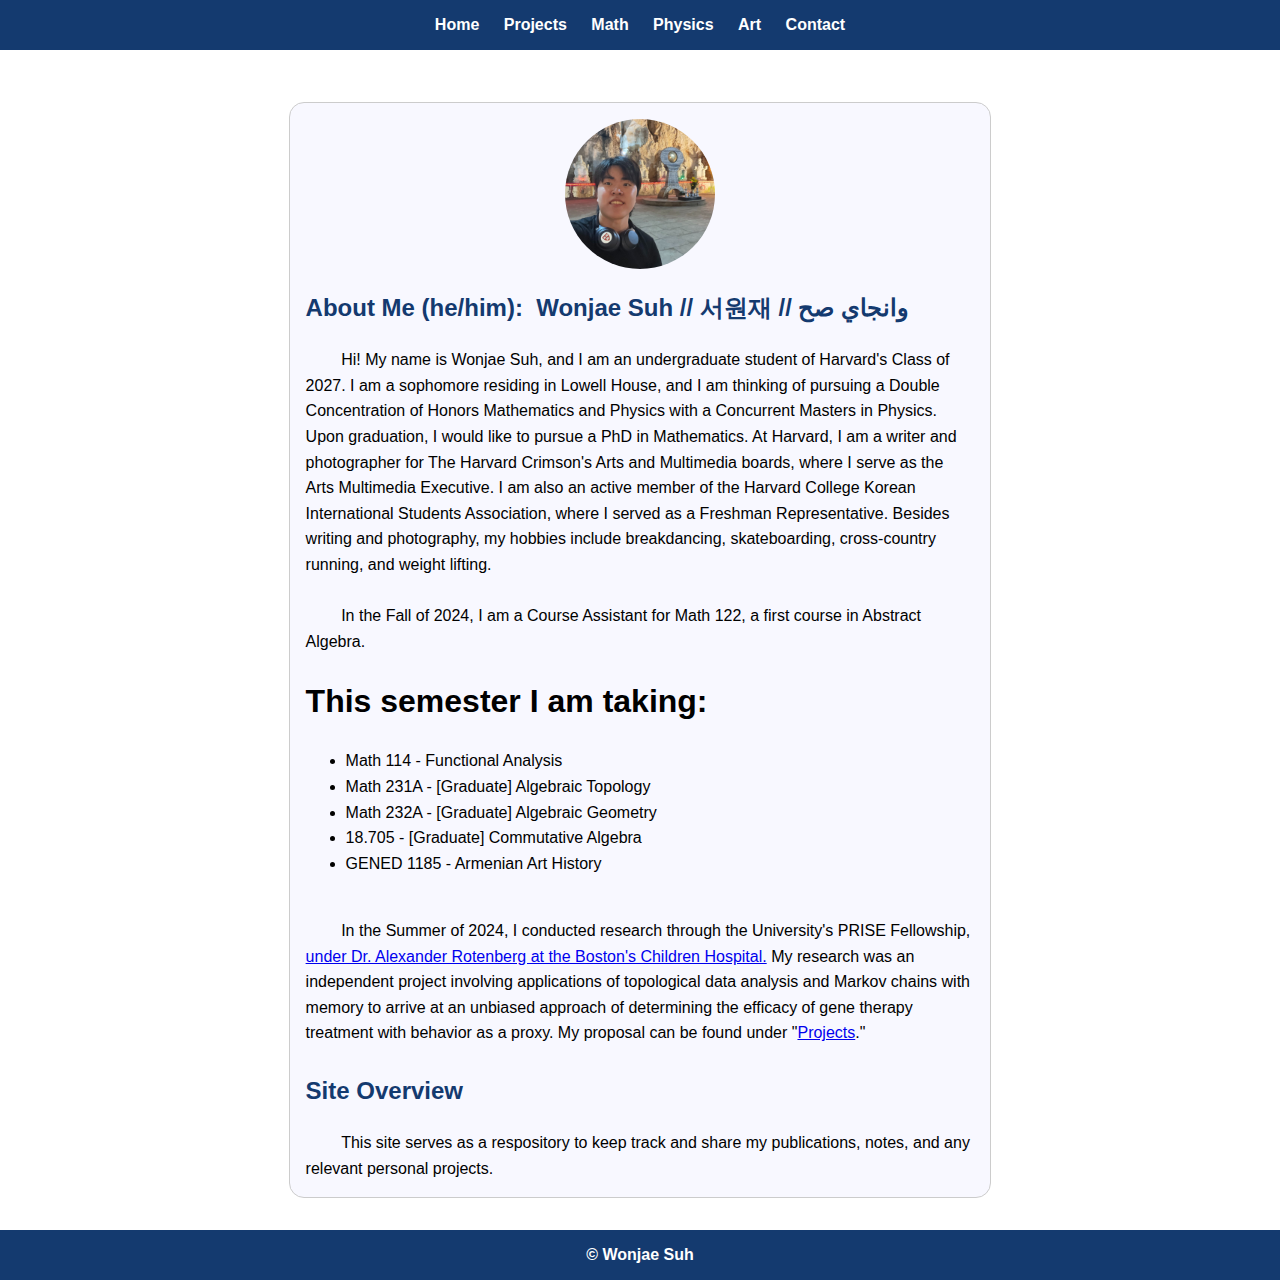
==== index.html @ 4ed15e9d "asdf" ====
<!DOCTYPE html>
<html lang="en">
<head>
    <meta charset="UTF-8">
    <meta name="viewport" content="width=device-width, initial-scale=1.0">
    <title>Your Personal Website</title>
    <link rel="stylesheet" href="style.css">
</head>
<body>
    <header>
        <nav>
            <ul>
                <li><a href="index.html">Home</a></li>
                <!-- <li><a href="about.html">About</a></li> -->
                <li><a href="projects.html">Projects</a></li>
                <li><a href="math.html">Math</a></li>
                <li><a href="physics.html">Physics</a></li>
                <li><a href="art.html">Art</a></li>
                <li><a href="contact.html">Contact</a></li>
            </ul>
        </nav>
    </header>
    <main>
        <section id="about">
        <div class="bubble">
            <div class="profile-picture">
                <img src="professionalpfp.jpeg" alt="Your Picture">
            </div>
            <h2>About Me (he/him): &nbsp;Wonjae Suh // 서원재 // وانجاي صح</h2>
            <p>
                &nbsp;&nbsp;&nbsp;&nbsp;&nbsp;&nbsp;&nbsp;&nbsp;Hi! My name is Wonjae Suh, and I am an undergraduate student of Harvard's Class of 2027. I am a sophomore residing in Lowell House, and I am thinking of pursuing a Double Concentration of Honors Mathematics and Physics with a Concurrent Masters in Physics. Upon graduation, I would like to pursue a PhD in Mathematics. At Harvard, I am a writer and photographer for The Harvard Crimson's Arts and Multimedia boards, where I serve as the Arts Multimedia Executive. I am also an active member of the Harvard College Korean International Students Association, where I served as a Freshman Representative. Besides writing and photography, my hobbies include breakdancing, skateboarding, cross-country running, and weight lifting.
            </p>
            <p>
                &nbsp;
            </p>
            <p>
                &nbsp;&nbsp;&nbsp;&nbsp;&nbsp;&nbsp;&nbsp;&nbsp;In the Fall of 2024, I am a Course Assistant for Math 122, a first course in Abstract Algebra. 
                <h1>This semester I am taking:</h1>
                <ul>
                    <li>Math 114 - Functional Analysis</li>
                    <li>Math 231A - [Graduate] Algebraic Topology</li>
                    <li>Math 232A - [Graduate] Algebraic Geometry</li>
                    <li>18.705 - [Graduate] Commutative Algebra</li>
                    <li>GENED 1185 - Armenian Art History</li>
                </ul>
            </p>
            <p>
                &nbsp;
            </p>
            <p>
                &nbsp;&nbsp;&nbsp;&nbsp;&nbsp;&nbsp;&nbsp;&nbsp;In the Summer of 2024, I conducted research through the University's PRISE Fellowship, <a href="https://www.childrenshospital.org/directory/alexander-rotenberg">
                under Dr. Alexander Rotenberg at the Boston's Children Hospital.</a> My research was an independent project involving applications of topological data analysis and Markov chains with memory to arrive at an unbiased approach of determining the efficacy of gene therapy treatment with behavior as a proxy. My proposal can be found under "<a href="projects.html">Projects</a>." 
            </p>
            <p>
                &nbsp;
            </p>
            <h2>Site Overview</h2>
            <p>
                &nbsp;&nbsp;&nbsp;&nbsp;&nbsp;&nbsp;&nbsp;&nbsp;This site serves as a respository to keep track and share my publications, notes, and any relevant personal projects.
            </p>
        </div>
        </section>
    </main>
    <footer>
        <p>© Wonjae Suh</p>
    </footer>
    <script src="script.js"></script>
</body>
</html>
---- style.css ----
body {
    font-family: Arial, sans-serif;
    line-height: 1.6;
    margin: 0;
    padding: 0;
    background-color: white;
    display: flex;
    flex-direction: column;
    min-height: 100vh;
}

header {
    background-color: #143a6f;  /* Dark blue */
    color: #fff;
    padding: 0 1rem;  /* Reduced padding to make the header thinner */
    display: flex;
    justify-content: center;
    align-items: center;
    height: 50px;  /* Consistent height for the header */
    font-weight: bold;
    text-align: center;
}

nav ul {
    list-style: none;
    padding: 0;
    margin: 0;
}

nav ul li {
    display: inline;
    margin: 0 10px;
}

nav ul li a {
    color: #fff;
    text-decoration: none;
}

main {
    flex: 1;  /* Take up remaining space */
    padding: 2rem;
}

footer {
    background-color: #143a6f;  /* Dark blue */
    color: #fff;
    padding: 0 1rem;  /* Reduced padding to make the footer thinner */
    display: flex;
    justify-content: center;
    align-items: center;
    height: 50px;  /* Consistent height for the footer */
    font-weight: bold;
    text-align: center;
    margin-top: auto; /* Ensure the footer stays at the bottom */
}

.bubble {
    position: relative; /* Ensure position context for the profile picture */
    background-color: #f8f8ff;  /* Very light blue color, closer to white */
    border-radius: 15px;
    padding: 1rem;
    width: 55%;  /* Set the width to 80% of the viewport width */
    margin: 20px auto 0;  /* Add 20px margin on top, auto margin horizontally */
    text-align: left;  /* Align text to the left */
    border: 1px solid #ccc;  /* Optional: adds a slight border */
}
.profile-picture {
    width: 150px; /* Set the width and height of the container */
    height: 150px; /* Same as the width to make it a perfect circle */
    overflow: hidden; /* Hide any overflow from the image */
    border-radius: 50%; /* Make it a circle */
    margin: 0 auto 20px; /* Center horizontally and add bottom margin */
}

.profile-picture img {
    width: 100%; /* Ensure the image fills its container */
    height: auto; /* Maintain aspect ratio */
    display: block; /* Prevent inline images from having extra space */
}


.bubble h2 {
    margin-top: 0;
    font-weight: bold;
    color: #143a6f;  /* Make the About Me heading the same color as header and footer */
}

.bubble p {
    margin: 0;
}
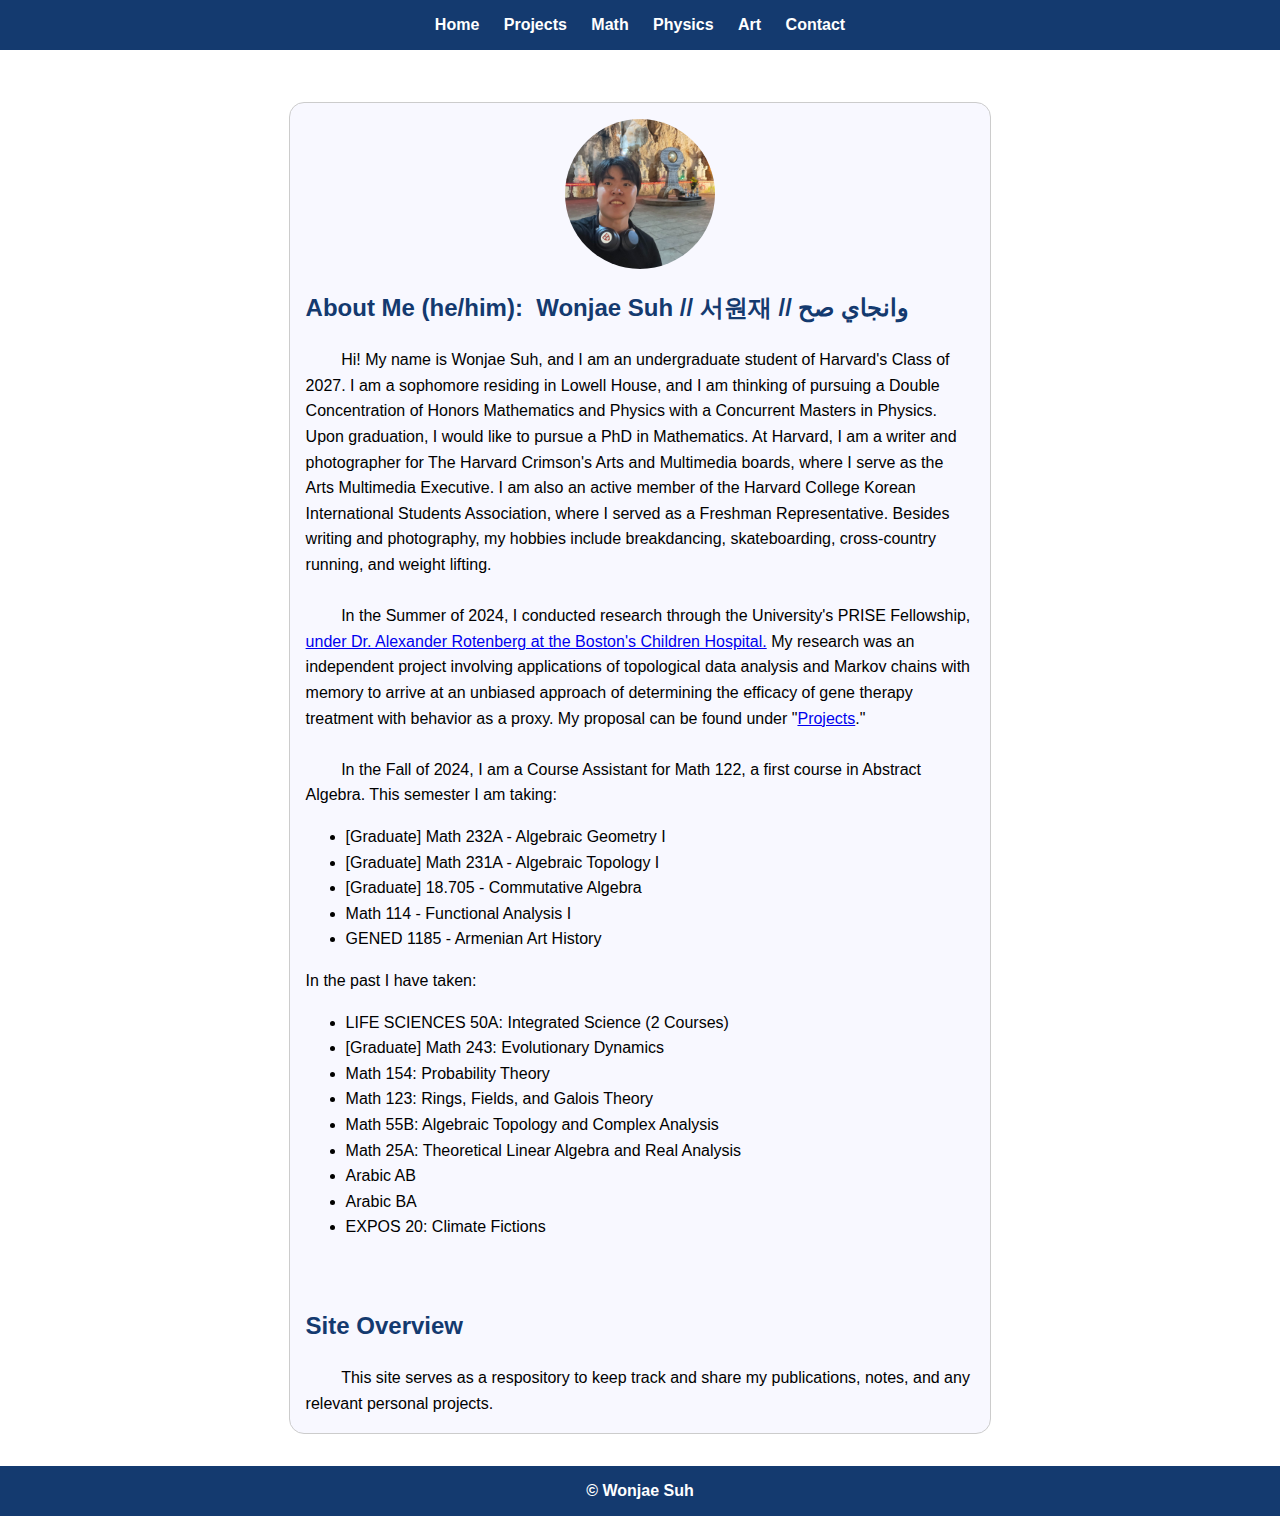
==== commit 4db91e8c: "asdf" ====
--- a/index.html
+++ b/index.html
@@ -34,22 +34,37 @@
                 &nbsp;
             </p>
             <p>
-                &nbsp;&nbsp;&nbsp;&nbsp;&nbsp;&nbsp;&nbsp;&nbsp;In the Fall of 2024, I am a Course Assistant for Math 122, a first course in Abstract Algebra. 
-                <h1>This semester I am taking:</h1>
-                <ul>
-                    <li>Math 114 - Functional Analysis</li>
-                    <li>Math 231A - [Graduate] Algebraic Topology</li>
-                    <li>Math 232A - [Graduate] Algebraic Geometry</li>
-                    <li>18.705 - [Graduate] Commutative Algebra</li>
-                    <li>GENED 1185 - Armenian Art History</li>
-                </ul>
+                &nbsp;&nbsp;&nbsp;&nbsp;&nbsp;&nbsp;&nbsp;&nbsp;In the Summer of 2024, I conducted research through the University's PRISE Fellowship, <a href="https://www.childrenshospital.org/directory/alexander-rotenberg">
+                under Dr. Alexander Rotenberg at the Boston's Children Hospital.</a> My research was an independent project involving applications of topological data analysis and Markov chains with memory to arrive at an unbiased approach of determining the efficacy of gene therapy treatment with behavior as a proxy. My proposal can be found under "<a href="projects.html">Projects</a>." 
             </p>
             <p>
                 &nbsp;
             </p>
             <p>
-                &nbsp;&nbsp;&nbsp;&nbsp;&nbsp;&nbsp;&nbsp;&nbsp;In the Summer of 2024, I conducted research through the University's PRISE Fellowship, <a href="https://www.childrenshospital.org/directory/alexander-rotenberg">
-                under Dr. Alexander Rotenberg at the Boston's Children Hospital.</a> My research was an independent project involving applications of topological data analysis and Markov chains with memory to arrive at an unbiased approach of determining the efficacy of gene therapy treatment with behavior as a proxy. My proposal can be found under "<a href="projects.html">Projects</a>." 
+                &nbsp;&nbsp;&nbsp;&nbsp;&nbsp;&nbsp;&nbsp;&nbsp;In the Fall of 2024, I am a Course Assistant for Math 122, a first course in Abstract Algebra. This semester I am taking:
+                <ul>
+                    <li>[Graduate] Math 232A - Algebraic Geometry I</li>
+                    <li>[Graduate] Math 231A - Algebraic Topology I</li>
+                    <li>[Graduate] 18.705 - Commutative Algebra</li>
+                    <li>Math 114 - Functional Analysis I</li>
+                    <li>GENED 1185 - Armenian Art History</li>
+                </ul>
+                In the past I have taken:
+                <ul>
+                    <li>LIFE SCIENCES 50A: Integrated Science (2 Courses)</li>
+                    <li>[Graduate] Math 243: Evolutionary Dynamics</li>
+                    <li>Math 154: Probability Theory</li>
+                    <li>Math 123: Rings, Fields, and Galois Theory</li>
+                    <li>Math 55B: Algebraic Topology and Complex Analysis</li>
+                    <li>Math 25A: Theoretical Linear Algebra and Real Analysis</li>
+                    <li>Arabic AB</li>
+                    <li>Arabic BA</li>
+                    <li>EXPOS 20: Climate Fictions</li>
+                </ul>
+            </p>
+            </p>
+            <p>
+                &nbsp;
             </p>
             <p>
                 &nbsp;
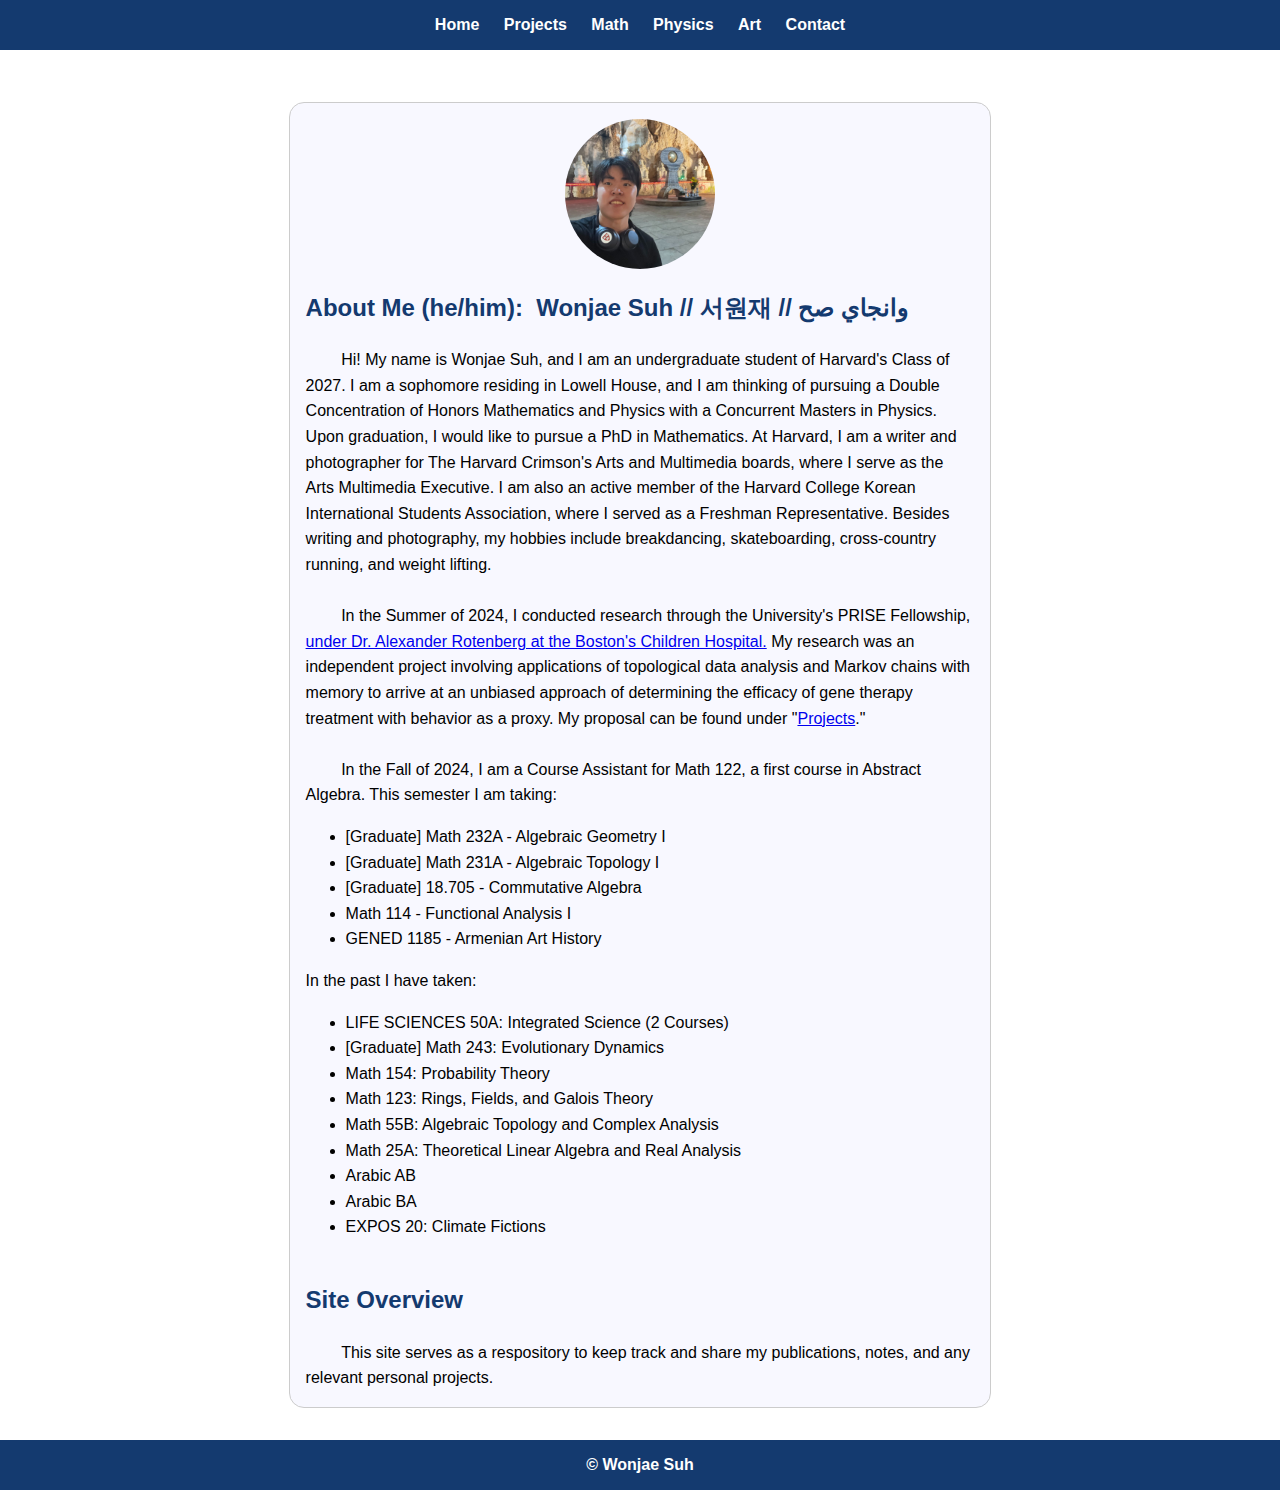
==== commit 95f25f64: "asdf" ====
--- a/index.html
+++ b/index.html
@@ -66,9 +66,6 @@
             <p>
                 &nbsp;
             </p>
-            <p>
-                &nbsp;
-            </p>
             <h2>Site Overview</h2>
             <p>
                 &nbsp;&nbsp;&nbsp;&nbsp;&nbsp;&nbsp;&nbsp;&nbsp;This site serves as a respository to keep track and share my publications, notes, and any relevant personal projects.
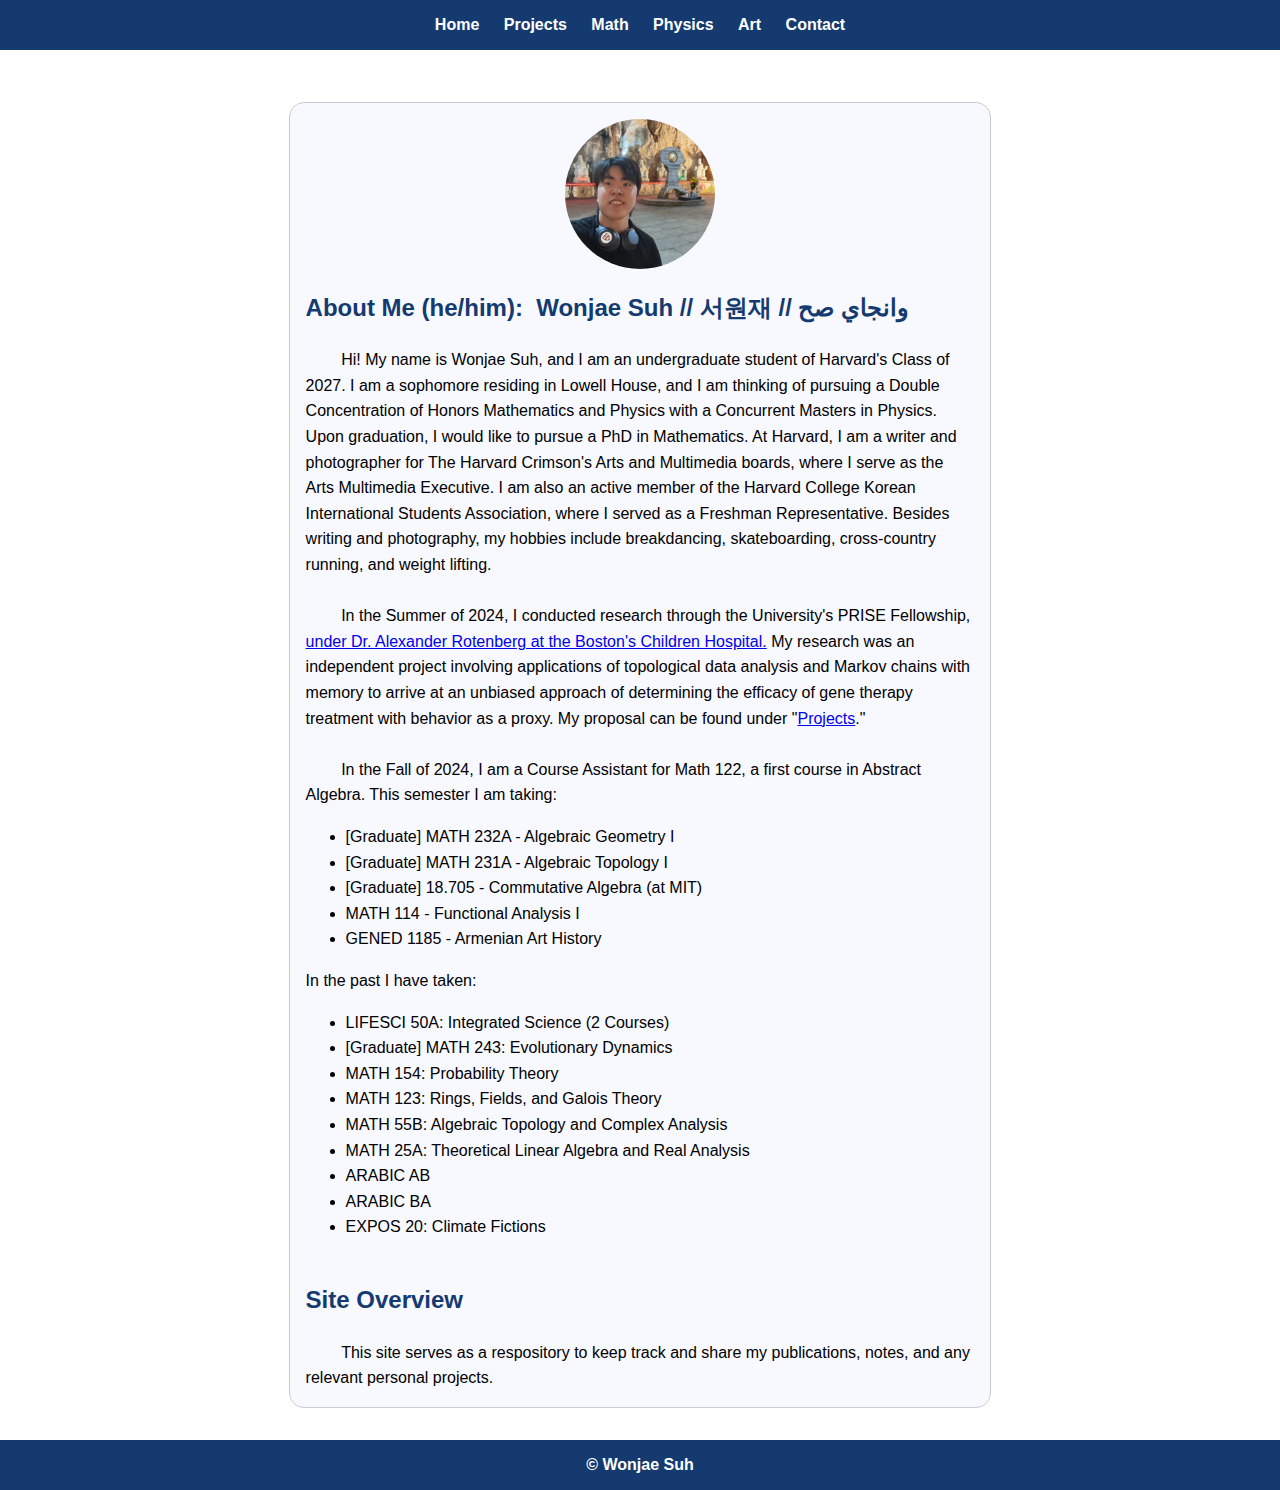
==== commit 9fa04077: "asdf" ====
--- a/index.html
+++ b/index.html
@@ -43,22 +43,22 @@
             <p>
                 &nbsp;&nbsp;&nbsp;&nbsp;&nbsp;&nbsp;&nbsp;&nbsp;In the Fall of 2024, I am a Course Assistant for Math 122, a first course in Abstract Algebra. This semester I am taking:
                 <ul>
-                    <li>[Graduate] Math 232A - Algebraic Geometry I</li>
-                    <li>[Graduate] Math 231A - Algebraic Topology I</li>
-                    <li>[Graduate] 18.705 - Commutative Algebra</li>
-                    <li>Math 114 - Functional Analysis I</li>
+                    <li>[Graduate] MATH 232A - Algebraic Geometry I</li>
+                    <li>[Graduate] MATH 231A - Algebraic Topology I</li>
+                    <li>[Graduate] 18.705 - Commutative Algebra (at MIT)</li>
+                    <li>MATH 114 - Functional Analysis I</li>
                     <li>GENED 1185 - Armenian Art History</li>
                 </ul>
                 In the past I have taken:
                 <ul>
-                    <li>LIFE SCIENCES 50A: Integrated Science (2 Courses)</li>
-                    <li>[Graduate] Math 243: Evolutionary Dynamics</li>
-                    <li>Math 154: Probability Theory</li>
-                    <li>Math 123: Rings, Fields, and Galois Theory</li>
-                    <li>Math 55B: Algebraic Topology and Complex Analysis</li>
-                    <li>Math 25A: Theoretical Linear Algebra and Real Analysis</li>
-                    <li>Arabic AB</li>
-                    <li>Arabic BA</li>
+                    <li>LIFESCI 50A: Integrated Science (2 Courses)</li>
+                    <li>[Graduate] MATH 243: Evolutionary Dynamics</li>
+                    <li>MATH 154: Probability Theory</li>
+                    <li>MATH 123: Rings, Fields, and Galois Theory</li>
+                    <li>MATH 55B: Algebraic Topology and Complex Analysis</li>
+                    <li>MATH 25A: Theoretical Linear Algebra and Real Analysis</li>
+                    <li>ARABIC AB</li>
+                    <li>ARABIC BA</li>
                     <li>EXPOS 20: Climate Fictions</li>
                 </ul>
             </p>
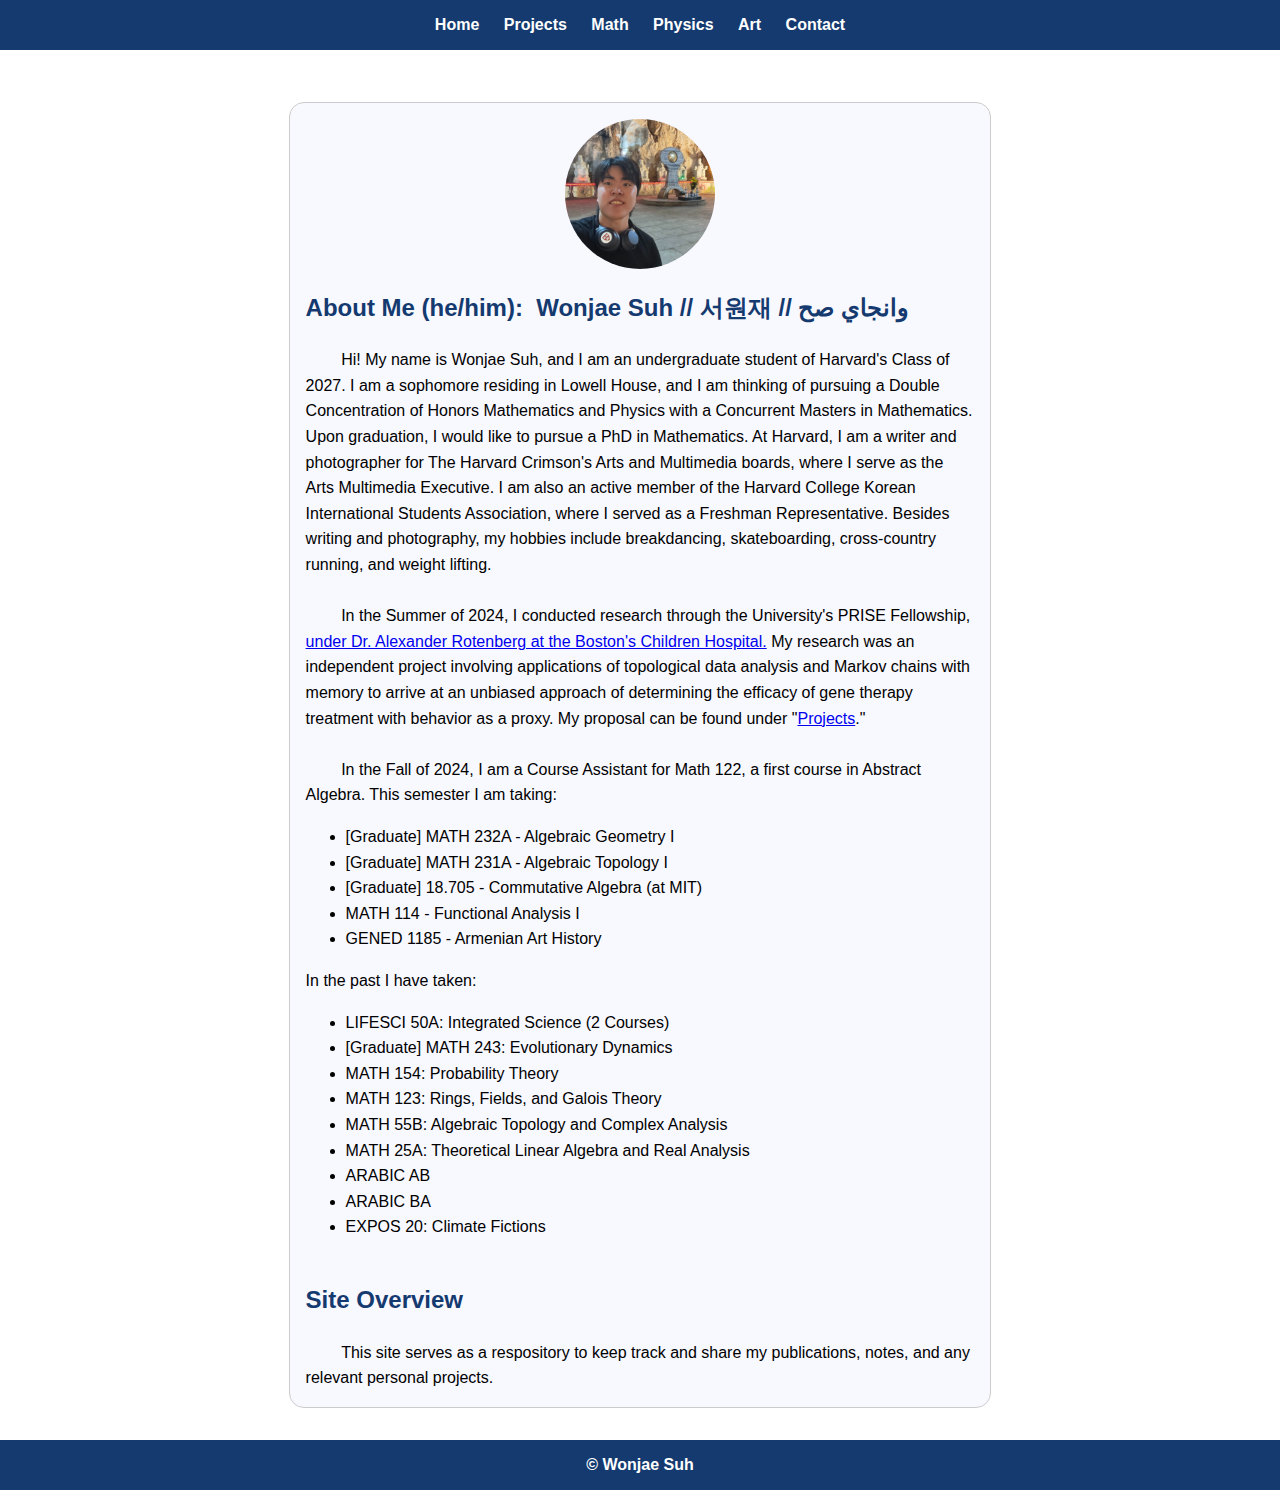
==== commit 8264c651: "asdf" ====
--- a/index.html
+++ b/index.html
@@ -28,7 +28,7 @@
             </div>
             <h2>About Me (he/him): &nbsp;Wonjae Suh // 서원재 // وانجاي صح</h2>
             <p>
-                &nbsp;&nbsp;&nbsp;&nbsp;&nbsp;&nbsp;&nbsp;&nbsp;Hi! My name is Wonjae Suh, and I am an undergraduate student of Harvard's Class of 2027. I am a sophomore residing in Lowell House, and I am thinking of pursuing a Double Concentration of Honors Mathematics and Physics with a Concurrent Masters in Physics. Upon graduation, I would like to pursue a PhD in Mathematics. At Harvard, I am a writer and photographer for The Harvard Crimson's Arts and Multimedia boards, where I serve as the Arts Multimedia Executive. I am also an active member of the Harvard College Korean International Students Association, where I served as a Freshman Representative. Besides writing and photography, my hobbies include breakdancing, skateboarding, cross-country running, and weight lifting.
+                &nbsp;&nbsp;&nbsp;&nbsp;&nbsp;&nbsp;&nbsp;&nbsp;Hi! My name is Wonjae Suh, and I am an undergraduate student of Harvard's Class of 2027. I am a sophomore residing in Lowell House, and I am thinking of pursuing a Double Concentration of Honors Mathematics and Physics with a Concurrent Masters in Mathematics. Upon graduation, I would like to pursue a PhD in Mathematics. At Harvard, I am a writer and photographer for The Harvard Crimson's Arts and Multimedia boards, where I serve as the Arts Multimedia Executive. I am also an active member of the Harvard College Korean International Students Association, where I served as a Freshman Representative. Besides writing and photography, my hobbies include breakdancing, skateboarding, cross-country running, and weight lifting.
             </p>
             <p>
                 &nbsp;
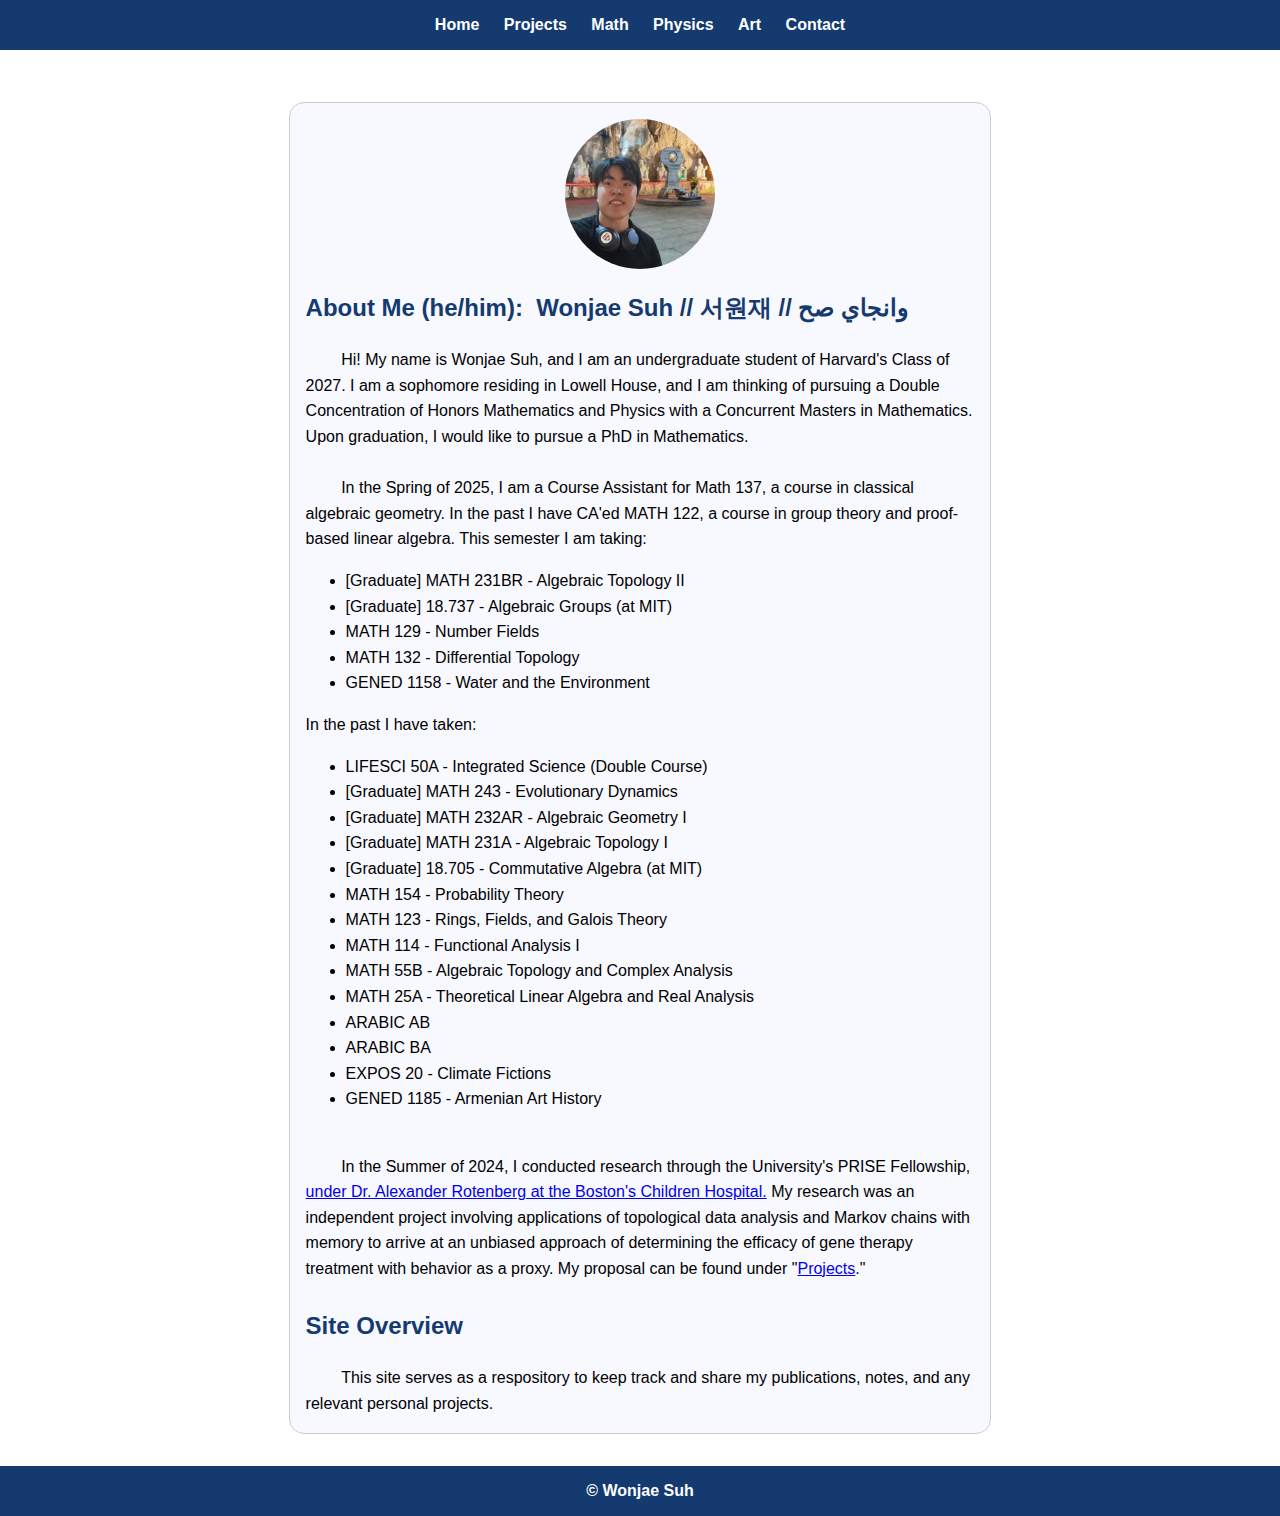
==== commit e050bec4: "asdf" ====
--- a/index.html
+++ b/index.html
@@ -28,7 +28,37 @@
             </div>
             <h2>About Me (he/him): &nbsp;Wonjae Suh // 서원재 // وانجاي صح</h2>
             <p>
-                &nbsp;&nbsp;&nbsp;&nbsp;&nbsp;&nbsp;&nbsp;&nbsp;Hi! My name is Wonjae Suh, and I am an undergraduate student of Harvard's Class of 2027. I am a sophomore residing in Lowell House, and I am thinking of pursuing a Double Concentration of Honors Mathematics and Physics with a Concurrent Masters in Mathematics. Upon graduation, I would like to pursue a PhD in Mathematics. At Harvard, I am a writer and photographer for The Harvard Crimson's Arts and Multimedia boards, where I serve as the Arts Multimedia Executive. I am also an active member of the Harvard College Korean International Students Association, where I served as a Freshman Representative. Besides writing and photography, my hobbies include breakdancing, skateboarding, cross-country running, and weight lifting.
+                &nbsp;&nbsp;&nbsp;&nbsp;&nbsp;&nbsp;&nbsp;&nbsp;Hi! My name is Wonjae Suh, and I am an undergraduate student of Harvard's Class of 2027. I am a sophomore residing in Lowell House, and I am thinking of pursuing a Double Concentration of Honors Mathematics and Physics with a Concurrent Masters in Mathematics. Upon graduation, I would like to pursue a PhD in Mathematics.
+            </p>
+            <p>
+                &nbsp;
+            </p>
+            <p>
+                &nbsp;&nbsp;&nbsp;&nbsp;&nbsp;&nbsp;&nbsp;&nbsp;In the Spring of 2025, I am a Course Assistant for Math 137, a course in classical algebraic geometry. In the past I have CA'ed MATH 122, a course in group theory and proof-based linear algebra. This semester I am taking:
+                <ul>
+                    <li>[Graduate] MATH 231BR - Algebraic Topology II</li>
+                    <li>[Graduate] 18.737 - Algebraic Groups (at MIT)
+                    <li>MATH 129 - Number Fields</li>
+                    <li>MATH 132 - Differential Topology</li>
+                    <li>GENED 1158 - Water and the Environment</li>
+                </ul>
+                In the past I have taken:
+                <ul>
+                    <li>LIFESCI 50A - Integrated Science (Double Course)</li>
+                    <li>[Graduate] MATH 243 - Evolutionary Dynamics</li>
+                    <li>[Graduate] MATH 232AR - Algebraic Geometry I</li>
+                    <li>[Graduate] MATH 231A - Algebraic Topology I</li>
+                    <li>[Graduate] 18.705 - Commutative Algebra (at MIT)</li>
+                    <li>MATH 154 - Probability Theory</li>
+                    <li>MATH 123 - Rings, Fields, and Galois Theory</li>
+                    <li>MATH 114 - Functional Analysis I</li>
+                    <li>MATH 55B - Algebraic Topology and Complex Analysis</li>
+                    <li>MATH 25A - Theoretical Linear Algebra and Real Analysis</li>
+                    <li>ARABIC AB</li>
+                    <li>ARABIC BA</li>
+                    <li>EXPOS 20 - Climate Fictions</li>
+                    <li>GENED 1185 - Armenian Art History</li>
+                </ul>
             </p>
             <p>
                 &nbsp;
@@ -36,31 +66,6 @@
             <p>
                 &nbsp;&nbsp;&nbsp;&nbsp;&nbsp;&nbsp;&nbsp;&nbsp;In the Summer of 2024, I conducted research through the University's PRISE Fellowship, <a href="https://www.childrenshospital.org/directory/alexander-rotenberg">
                 under Dr. Alexander Rotenberg at the Boston's Children Hospital.</a> My research was an independent project involving applications of topological data analysis and Markov chains with memory to arrive at an unbiased approach of determining the efficacy of gene therapy treatment with behavior as a proxy. My proposal can be found under "<a href="projects.html">Projects</a>." 
-            </p>
-            <p>
-                &nbsp;
-            </p>
-            <p>
-                &nbsp;&nbsp;&nbsp;&nbsp;&nbsp;&nbsp;&nbsp;&nbsp;In the Fall of 2024, I am a Course Assistant for Math 122, a first course in Abstract Algebra. This semester I am taking:
-                <ul>
-                    <li>[Graduate] MATH 232A - Algebraic Geometry I</li>
-                    <li>[Graduate] MATH 231A - Algebraic Topology I</li>
-                    <li>[Graduate] 18.705 - Commutative Algebra (at MIT)</li>
-                    <li>MATH 114 - Functional Analysis I</li>
-                    <li>GENED 1185 - Armenian Art History</li>
-                </ul>
-                In the past I have taken:
-                <ul>
-                    <li>LIFESCI 50A: Integrated Science (2 Courses)</li>
-                    <li>[Graduate] MATH 243: Evolutionary Dynamics</li>
-                    <li>MATH 154: Probability Theory</li>
-                    <li>MATH 123: Rings, Fields, and Galois Theory</li>
-                    <li>MATH 55B: Algebraic Topology and Complex Analysis</li>
-                    <li>MATH 25A: Theoretical Linear Algebra and Real Analysis</li>
-                    <li>ARABIC AB</li>
-                    <li>ARABIC BA</li>
-                    <li>EXPOS 20: Climate Fictions</li>
-                </ul>
             </p>
             </p>
             <p>
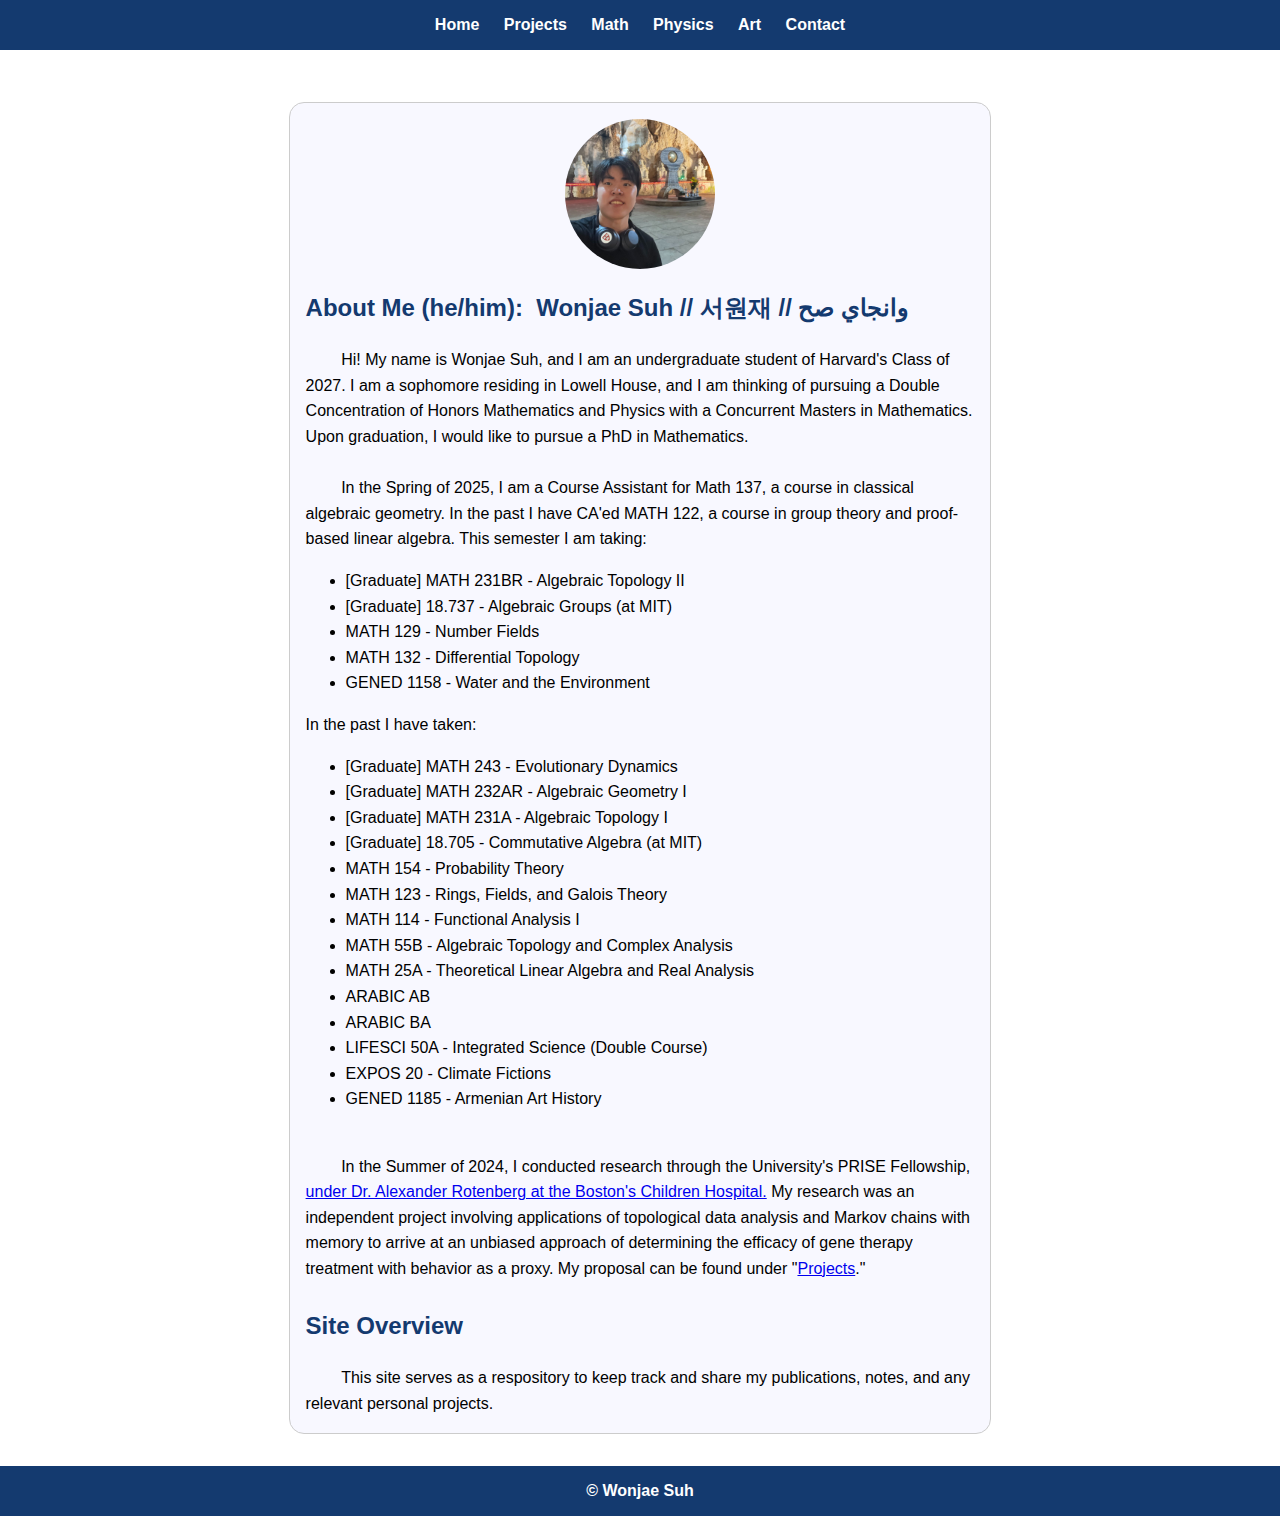
==== commit c5447c88: "asdf" ====
--- a/index.html
+++ b/index.html
@@ -44,7 +44,6 @@
                 </ul>
                 In the past I have taken:
                 <ul>
-                    <li>LIFESCI 50A - Integrated Science (Double Course)</li>
                     <li>[Graduate] MATH 243 - Evolutionary Dynamics</li>
                     <li>[Graduate] MATH 232AR - Algebraic Geometry I</li>
                     <li>[Graduate] MATH 231A - Algebraic Topology I</li>
@@ -56,6 +55,7 @@
                     <li>MATH 25A - Theoretical Linear Algebra and Real Analysis</li>
                     <li>ARABIC AB</li>
                     <li>ARABIC BA</li>
+                    <li>LIFESCI 50A - Integrated Science (Double Course)</li>
                     <li>EXPOS 20 - Climate Fictions</li>
                     <li>GENED 1185 - Armenian Art History</li>
                 </ul>
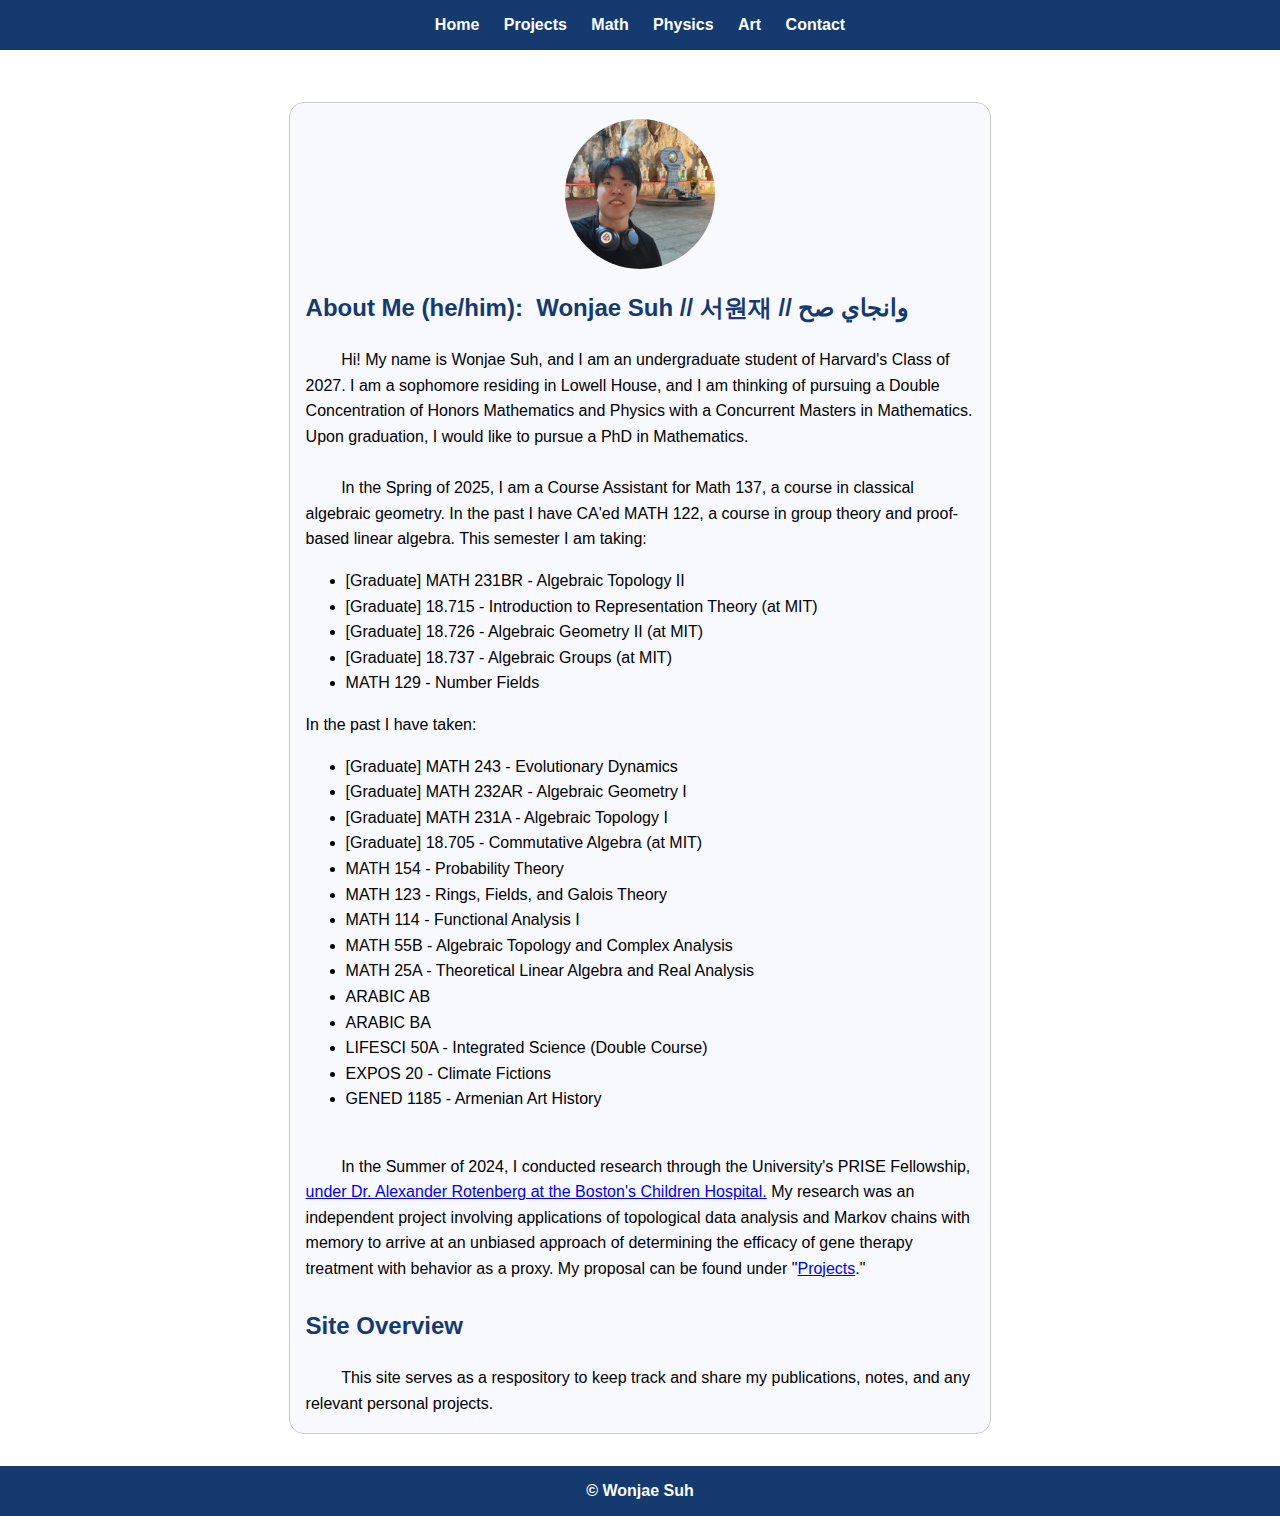
==== commit 2b6a557b: "asdf" ====
--- a/index.html
+++ b/index.html
@@ -37,10 +37,10 @@
                 &nbsp;&nbsp;&nbsp;&nbsp;&nbsp;&nbsp;&nbsp;&nbsp;In the Spring of 2025, I am a Course Assistant for Math 137, a course in classical algebraic geometry. In the past I have CA'ed MATH 122, a course in group theory and proof-based linear algebra. This semester I am taking:
                 <ul>
                     <li>[Graduate] MATH 231BR - Algebraic Topology II</li>
-                    <li>[Graduate] 18.737 - Algebraic Groups (at MIT)
-                    <li>MATH 129 - Number Fields</li>
-                    <li>MATH 132 - Differential Topology</li>
-                    <li>GENED 1158 - Water and the Environment</li>
+                    <li>[Graduate] 18.715 - Introduction to Representation Theory (at MIT)</li>
+                    <li>[Graduate] 18.726 - Algebraic Geometry II (at MIT)</li>
+                    <li>[Graduate] 18.737 - Algebraic Groups (at MIT)</li>
+                    <li>MATH 129 - Number Fields</li>                    
                 </ul>
                 In the past I have taken:
                 <ul>
